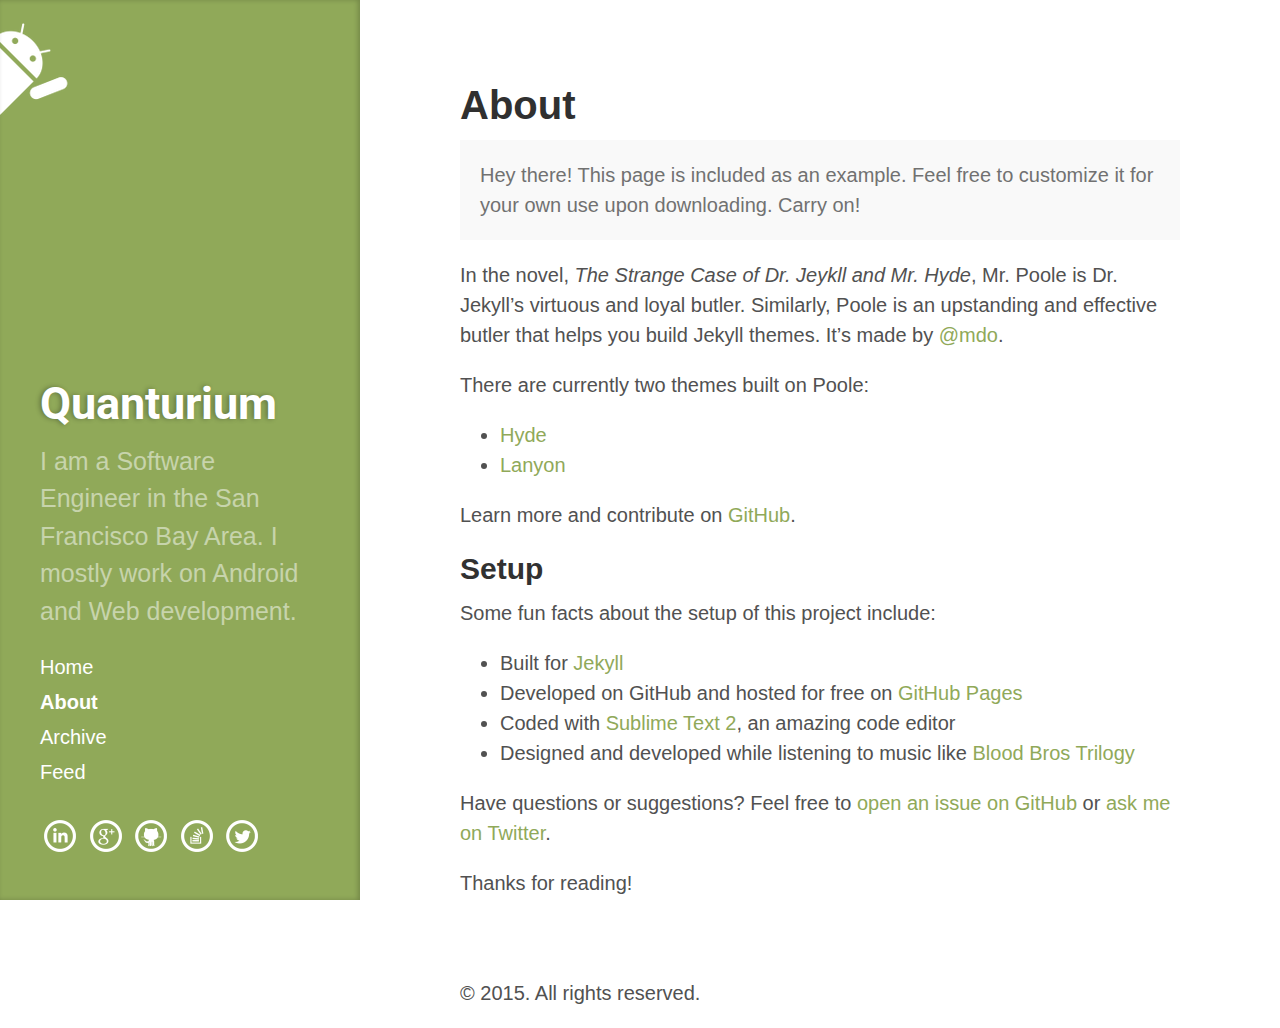
==== about/index.html @ d7a17c7c "Update" ====
<!DOCTYPE html>
<html xmlns="http://www.w3.org/1999/xhtml" xml:lang="en" lang="en-us">

  <head>
  <link href="http://gmpg.org/xfn/11" rel="profile">
  <meta http-equiv="X-UA-Compatible" content="IE=edge">
  <meta http-equiv="content-type" content="text/html; charset=utf-8">

  <!-- Enable responsiveness on mobile devices-->
  <meta name="viewport" content="width=device-width, initial-scale=1.0, maximum-scale=1">

  <title>
    
      About &middot; Quanturium
    
  </title>

  <!-- CSS -->
  <link rel="stylesheet" href="/public/css/poole.css">
  <link rel="stylesheet" href="/public/css/syntax.css">
  <link rel="stylesheet" href="/public/css/hyde.css">
  <link href='http://fonts.googleapis.com/css?family=Roboto' rel='stylesheet' type='text/css'>

  <!-- Icons -->
  <link rel="apple-touch-icon-precomposed" sizes="144x144" href="/public/apple-touch-icon-144-precomposed.png">
                                 <link rel="shortcut icon" href="/public/favicon.ico">

  <!-- RSS -->
  <link rel="alternate" type="application/rss+xml" title="RSS" href="/atom.xml">

  <script>
  (function(i,s,o,g,r,a,m){i['GoogleAnalyticsObject']=r;i[r]=i[r]||function(){
  (i[r].q=i[r].q||[]).push(arguments)},i[r].l=1*new Date();a=s.createElement(o),
  m=s.getElementsByTagName(o)[0];a.async=1;a.src=g;m.parentNode.insertBefore(a,m)
  })(window,document,'script','//www.google-analytics.com/analytics.js','ga');

  ga('create', 'UA-28301626-10', 'auto');
  ga('send', 'pageview');

</script>
</head>


  <body class="theme-base-0b">

    <div class="sidebar">
  <div class="container sidebar-sticky">
    <div class="sidebar-about">
      <h1>
        <a href="">
          Quanturium
        </a>
      </h1>
      <p class="lead">I am a Software Engineer in the San Francisco Bay Area. I mostly work on Android and Web development.</p>
    </div>

    <nav class="sidebar-nav">
      <a class="sidebar-nav-item" href="/">Home</a>

      

      
      
        
          
        
      
        
          
            <a class="sidebar-nav-item active" href="/about/">About</a>
          
        
      
        
          
            <a class="sidebar-nav-item" href="/archive/">Archive</a>
          
        
      
        
      
        
          
        
      
      <a class="sidebar-nav-item" href="/atom.xml">Feed</a><br/>
      <a href="https://www.linkedin.com/in/arnaudfrugier"><img src="/public/assets/linkedin-5-32.png" /></a>
      <a href="https://plus.google.com/u/0/114838031341699145947"><img src="/public/assets/google-plus-5-32.png" /></a>
      <a href="https://github.com/quanturium"><img src="/public/assets/github-10-32.png" /></a>
      <a href="http://stackoverflow.com/users/1127724/quanturium"><img src="/public/assets/stackoverflow-5-32.png" /></a>
      <a href="https://twitter.com/quanturium"><img src="/public/assets/twitter-5-32.png" /></a>
    </nav>
  </div>
</div>


    <div class="content container">
      <div class="page">
  <h1 class="page-title">About</h1>
  <p class="message">
  Hey there! This page is included as an example. Feel free to customize it for your own use upon downloading. Carry on!
</p>

<p>In the novel, <em>The Strange Case of Dr. Jeykll and Mr. Hyde</em>, Mr. Poole is Dr. Jekyll&rsquo;s virtuous and loyal butler. Similarly, Poole is an upstanding and effective butler that helps you build Jekyll themes. It&rsquo;s made by <a href="https://twitter.com/mdo">@mdo</a>.</p>

<p>There are currently two themes built on Poole:</p>

<ul>
<li><a href="http://hyde.getpoole.com">Hyde</a></li>
<li><a href="http://lanyon.getpoole.com">Lanyon</a></li>
</ul>

<p>Learn more and contribute on <a href="https://github.com/poole">GitHub</a>.</p>

<h2 id="setup">Setup</h2>

<p>Some fun facts about the setup of this project include:</p>

<ul>
<li>Built for <a href="http://jekyllrb.com">Jekyll</a></li>
<li>Developed on GitHub and hosted for free on <a href="https://pages.github.com">GitHub Pages</a></li>
<li>Coded with <a href="http://sublimetext.com">Sublime Text 2</a>, an amazing code editor</li>
<li>Designed and developed while listening to music like <a href="https://soundcloud.com/maddecent/sets/blood-bros-series">Blood Bros Trilogy</a></li>
</ul>

<p>Have questions or suggestions? Feel free to <a href="https://github.com/poole/issues/new">open an issue on GitHub</a> or <a href="https://twitter.com/mdo">ask me on Twitter</a>.</p>

<p>Thanks for reading!</p>

</div>

      
      
      
      <div class="footer">
        <p>
          &copy; 2015. All rights reserved.
        </p>
      </div>
    </div>

  </body>
</html>
---- public/css/poole.css ----
/*
 *                        ___
 *                       /\_ \
 *  _____     ___     ___\//\ \      __
 * /\ '__`\  / __`\  / __`\\ \ \   /'__`\
 * \ \ \_\ \/\ \_\ \/\ \_\ \\_\ \_/\  __/
 *  \ \ ,__/\ \____/\ \____//\____\ \____\
 *   \ \ \/  \/___/  \/___/ \/____/\/____/
 *    \ \_\
 *     \/_/
 *
 * Designed, built, and released under MIT license by @mdo. Learn more at
 * https://github.com/poole/poole.
 */


/*
 * Contents
 *
 * Body resets
 * Custom type
 * Messages
 * Container
 * Masthead
 * Posts and pages
 * Pagination
 * Reverse layout
 * Themes
 */


/*
 * Body resets
 *
 * Update the foundational and global aspects of the page.
 */

* {
  -webkit-box-sizing: border-box;
     -moz-box-sizing: border-box;
          box-sizing: border-box;
}

html,
body {
  margin: 0;
  padding: 0;
}

html {
  font-family: "Helvetica Neue", Helvetica, Arial, sans-serif;
  font-size: 16px;
  line-height: 1.5;
}
@media (min-width: 38em) {
  html {
    font-size: 20px;
  }
}

body {
  color: #515151;
  background-color: #fff;
  -webkit-text-size-adjust: 100%;
      -ms-text-size-adjust: 100%;
}

/* No `:visited` state is required by default (browsers will use `a`) */
a {
  color: #268bd2;
  text-decoration: none;
}
a strong {
  color: inherit;
}
/* `:focus` is linked to `:hover` for basic accessibility */
a:hover,
a:focus {
  text-decoration: underline;
}

/* Headings */
h1, h2, h3, h4, h5, h6 {
  margin-bottom: .5rem;
  font-weight: bold;
  line-height: 1.25;
  color: #313131;
  text-rendering: optimizeLegibility;
}
h1 {
  font-size: 2rem;
}
h2 {
  margin-top: 1rem;
  font-size: 1.5rem;
}
h3 {
  margin-top: 1.5rem;
  font-size: 1.25rem;
}
h4, h5, h6 {
  margin-top: 1rem;
  font-size: 1rem;
}

/* Body text */
p {
  margin-top: 0;
  margin-bottom: 1rem;
}

strong {
  color: #303030;
}


/* Lists */
ul, ol, dl {
  margin-top: 0;
  margin-bottom: 1rem;
}

dt {
  font-weight: bold;
}
dd {
  margin-bottom: .5rem;
}

/* Misc */
hr {
  position: relative;
  margin: 1.5rem 0;
  border: 0;
  border-top: 1px solid #eee;
  border-bottom: 1px solid #fff;
}

abbr {
  font-size: 85%;
  font-weight: bold;
  color: #555;
  text-transform: uppercase;
}
abbr[title] {
  cursor: help;
  border-bottom: 1px dotted #e5e5e5;
}

/* Code */
code,
pre {
  font-family: Menlo, Monaco, "Courier New", monospace;
}
code {
  padding: .25em .5em;
  font-size: 85%;
  color: #bf616a;
  background-color: #f9f9f9;
  border-radius: 3px;
}
pre {
  display: block;
  margin-top: 0;
  margin-bottom: 1rem;
  padding: 1rem;
  font-size: .8rem;
  line-height: 1.4;
  white-space: pre;
  white-space: pre-wrap;
  word-break: break-all;
  word-wrap: break-word;
  background-color: #f9f9f9;
}
pre code {
  padding: 0;
  font-size: 100%;
  color: inherit;
  background-color: transparent;
}

/* Pygments via Jekyll */
.highlight {
  margin-bottom: 1rem;
  border-radius: 4px;
}
.highlight pre {
  margin-bottom: 0;
}

/* Gist via GitHub Pages */
.gist .gist-file {
  font-family: Menlo, Monaco, "Courier New", monospace !important;
}
.gist .markdown-body {
  padding: 15px;
}
.gist pre {
  padding: 0;
  background-color: transparent;
}
.gist .gist-file .gist-data {
  font-size: .8rem !important;
  line-height: 1.4;
}
.gist code {
  padding: 0;
  color: inherit;
  background-color: transparent;
  border-radius: 0;
}

/* Quotes */
blockquote {
  padding: .5rem 1rem;
  margin: .8rem 0;
  color: #7a7a7a;
  border-left: .25rem solid #e5e5e5;
}
blockquote p:last-child {
  margin-bottom: 0;
}
@media (min-width: 30em) {
  blockquote {
    padding-right: 5rem;
    padding-left: 1.25rem;
  }
}

img {
  display: block;
  max-width: 100%;
  margin: 0 0 1rem;
  border-radius: 5px;
}

/* Tables */
table {
  margin-bottom: 1rem;
  width: 100%;
  border: 1px solid #e5e5e5;
  border-collapse: collapse;
}
td,
th {
  padding: .25rem .5rem;
  border: 1px solid #e5e5e5;
}
tbody tr:nth-child(odd) td,
tbody tr:nth-child(odd) th {
  background-color: #f9f9f9;
}


/*
 * Custom type
 *
 * Extend paragraphs with `.lead` for larger introductory text.
 */

.lead {
  font-size: 1.25rem;
  font-weight: 300;
}


/*
 * Messages
 *
 * Show alert messages to users. You may add it to single elements like a `<p>`,
 * or to a parent if there are multiple elements to show.
 */

.message {
  margin-bottom: 1rem;
  padding: 1rem;
  color: #717171;
  background-color: #f9f9f9;
}


/*
 * Container
 *
 * Center the page content.
 */

.container {
  max-width: 38rem;
  padding-left:  1rem;
  padding-right: 1rem;
  margin-left:  auto;
  margin-right: auto;
}


/*
 * Masthead
 *
 * Super small header above the content for site name and short description.
 */

.masthead {
  padding-top:    1rem;
  padding-bottom: 1rem;
  margin-bottom: 3rem;
}
.masthead-title {
  margin-top: 0;
  margin-bottom: 0;
  color: #505050;
}
.masthead-title a {
  color: #505050;
}
.masthead-title small {
  font-size: 75%;
  font-weight: 400;
  color: #c0c0c0;
  letter-spacing: 0;
}


/*
 * Posts and pages
 *
 * Each post is wrapped in `.post` and is used on default and post layouts. Each
 * page is wrapped in `.page` and is only used on the page layout.
 */

.page,
.post {
  margin-bottom: 4em;
}

/* Blog post or page title */
.page-title,
.post-title,
.post-title a {
  color: #303030;
}
.page-title,
.post-title {
  margin-top: 0;
}

/* Meta data line below post title */
.post-date {
  display: block;
  margin-top: -.5rem;
  margin-bottom: 1rem;
  color: #9a9a9a;
}

/* Related posts */
.related {
  padding-top: 2rem;
  padding-bottom: 2rem;
  border-top: 1px solid #eee;
}
.related-posts {
  padding-left: 0;
  list-style: none;
}
.related-posts h3 {
  margin-top: 0;
}
.related-posts li small {
  font-size: 75%;
  color: #999;
}
.related-posts li a:hover {
  color: #268bd2;
  text-decoration: none;
}
.related-posts li a:hover small {
  color: inherit;
}


/*
 * Pagination
 *
 * Super lightweight (HTML-wise) blog pagination. `span`s are provide for when
 * there are no more previous or next posts to show.
 */

.pagination {
  overflow: hidden; /* clearfix */
  margin-left: -1rem;
  margin-right: -1rem;
  font-family: "PT Sans", Helvetica, Arial, sans-serif;
  color: #ccc;
  text-align: center;
}

/* Pagination items can be `span`s or `a`s */
.pagination-item {
  display: block;
  padding: 1rem;
  border: 1px solid #eee;
}
.pagination-item:first-child {
  margin-bottom: -1px;
}

/* Only provide a hover state for linked pagination items */
a.pagination-item:hover {
  background-color: #f5f5f5;
}

@media (min-width: 30em) {
  .pagination {
    margin: 3rem 0;
  }
  .pagination-item {
    float: left;
    width: 50%;
  }
  .pagination-item:first-child {
    margin-bottom: 0;
    border-top-left-radius:    4px;
    border-bottom-left-radius: 4px;
  }
  .pagination-item:last-child {
    margin-left: -1px;
    border-top-right-radius:    4px;
    border-bottom-right-radius: 4px;
  }
}
---- public/css/syntax.css ----
.highlight .hll { background-color: #ffc; }
.highlight .c { color: #999; } /* Comment */
.highlight .err { color: #a00; background-color: #faa } /* Error */
.highlight .k { color: #069; } /* Keyword */
.highlight .o { color: #555 } /* Operator */
.highlight .cm { color: #09f; font-style: italic } /* Comment.Multiline */
.highlight .cp { color: #099 } /* Comment.Preproc */
.highlight .c1 { color: #999; } /* Comment.Single */
.highlight .cs { color: #999; } /* Comment.Special */
.highlight .gd { background-color: #fcc; border: 1px solid #c00 } /* Generic.Deleted */
.highlight .ge { font-style: italic } /* Generic.Emph */
.highlight .gr { color: #f00 } /* Generic.Error */
.highlight .gh { color: #030; } /* Generic.Heading */
.highlight .gi { background-color: #cfc; border: 1px solid #0c0 } /* Generic.Inserted */
.highlight .go { color: #aaa } /* Generic.Output */
.highlight .gp { color: #009; } /* Generic.Prompt */
.highlight .gs { } /* Generic.Strong */
.highlight .gu { color: #030; } /* Generic.Subheading */
.highlight .gt { color: #9c6 } /* Generic.Traceback */
.highlight .kc { color: #069; } /* Keyword.Constant */
.highlight .kd { color: #069; } /* Keyword.Declaration */
.highlight .kn { color: #069; } /* Keyword.Namespace */
.highlight .kp { color: #069 } /* Keyword.Pseudo */
.highlight .kr { color: #069; } /* Keyword.Reserved */
.highlight .kt { color: #078; } /* Keyword.Type */
.highlight .m { color: #f60 } /* Literal.Number */
.highlight .s { color: #d44950 } /* Literal.String */
.highlight .na { color: #4f9fcf } /* Name.Attribute */
.highlight .nb { color: #366 } /* Name.Builtin */
.highlight .nc { color: #0a8; } /* Name.Class */
.highlight .no { color: #360 } /* Name.Constant */
.highlight .nd { color: #99f } /* Name.Decorator */
.highlight .ni { color: #999; } /* Name.Entity */
.highlight .ne { color: #c00; } /* Name.Exception */
.highlight .nf { color: #c0f } /* Name.Function */
.highlight .nl { color: #99f } /* Name.Label */
.highlight .nn { color: #0cf; } /* Name.Namespace */
.highlight .nt { color: #2f6f9f; } /* Name.Tag */
.highlight .nv { color: #033 } /* Name.Variable */
.highlight .ow { color: #000; } /* Operator.Word */
.highlight .w { color: #bbb } /* Text.Whitespace */
.highlight .mf { color: #f60 } /* Literal.Number.Float */
.highlight .mh { color: #f60 } /* Literal.Number.Hex */
.highlight .mi { color: #f60 } /* Literal.Number.Integer */
.highlight .mo { color: #f60 } /* Literal.Number.Oct */
.highlight .sb { color: #c30 } /* Literal.String.Backtick */
.highlight .sc { color: #c30 } /* Literal.String.Char */
.highlight .sd { color: #c30; font-style: italic } /* Literal.String.Doc */
.highlight .s2 { color: #c30 } /* Literal.String.Double */
.highlight .se { color: #c30; } /* Literal.String.Escape */
.highlight .sh { color: #c30 } /* Literal.String.Heredoc */
.highlight .si { color: #a00 } /* Literal.String.Interpol */
.highlight .sx { color: #c30 } /* Literal.String.Other */
.highlight .sr { color: #3aa } /* Literal.String.Regex */
.highlight .s1 { color: #c30 } /* Literal.String.Single */
.highlight .ss { color: #fc3 } /* Literal.String.Symbol */
.highlight .bp { color: #366 } /* Name.Builtin.Pseudo */
.highlight .vc { color: #033 } /* Name.Variable.Class */
.highlight .vg { color: #033 } /* Name.Variable.Global */
.highlight .vi { color: #033 } /* Name.Variable.Instance */
.highlight .il { color: #f60 } /* Literal.Number.Integer.Long */

.css .o,
.css .o + .nt,
.css .nt + .nt { color: #999; }
---- public/css/hyde.css ----
/*
 *  __                  __
 * /\ \                /\ \
 * \ \ \___   __  __   \_\ \     __
 *  \ \  _ `\/\ \/\ \  /'_` \  /'__`\
 *   \ \ \ \ \ \ \_\ \/\ \_\ \/\  __/
 *    \ \_\ \_\/`____ \ \___,_\ \____\
 *     \/_/\/_/`/___/> \/__,_ /\/____/
 *                /\___/
 *                \/__/
 *
 * Designed, built, and released under MIT license by @mdo. Learn more at
 * https://github.com/poole/hyde.
 */


/*
 * Contents
 *
 * Global resets
 * Sidebar
 * Container
 * Reverse layout
 * Themes
 */


/*
 * Global resets
 *
 * Update the foundational and global aspects of the page.
 */

html {
  font-family: "PT Sans", Helvetica, Arial, sans-serif;
}
@media (min-width: 48em) {
  html {
    font-size: 16px;
  }
}
@media (min-width: 58em) {
  html {
    font-size: 20px;
  }
}


/*
 * Sidebar
 *
 * Flexible banner for housing site name, intro, and "footer" content. Starts
 * out above content in mobile and later moves to the side with wider viewports.
 */

.sidebar {
  text-align: center;
  padding: 2rem 1rem;
  color: rgba(255,255,255,.5);
  background-image: url('../../public/assets/android.png');
  background-repeat: no-repeat;
  background-position: 0 1rem;
  -webkit-box-shadow: inset 0px -2px 5px 0px rgba(0,0,0,0.2);
  -moz-box-shadow: inset 0px -2px 5px 0px rgba(0,0,0,0.2);
  box-shadow: inset 0px -2px 5px 0px rgba(0,0,0,0.2);
  
}
@media (min-width: 48em) {
  .sidebar {
    position: fixed;
    top: 0;
    left: 0;
    bottom: 0;
    width: 18rem;
    text-align: left;
    -webkit-box-shadow: inset -2px 0px 5px 0px rgba(0,0,0,0.2);
    -moz-box-shadow: inset -2px 0px 5px 0px rgba(0,0,0,0.2);
    box-shadow: inset -2px 0px 5px 0px rgba(0,0,0,0.2);
  }
}

/* Sidebar links */
.sidebar a {
  color: #fff;
}

/* About section */
.sidebar-about h1 {
  color: #fff;
  margin-top: 0;
  font-family: 'Roboto', sans-serif;
  text-shadow: -2px 0px 5px rgba(0,0,0,0.3);
  font-size: 2.25rem;
}

/* Sidebar nav */
.sidebar-nav {
  margin-bottom: 1rem;
}

.sidebar-nav img {
  display: inline;
  margin: 0 0.2rem 0 0.2rem;
}

.sidebar-nav-item {
  display: block;
  line-height: 1.75;
}
a.sidebar-nav-item:hover,
a.sidebar-nav-item:focus {
  text-decoration: underline;
}
.sidebar-nav-item.active {
  font-weight: bold;
}

/* Sticky sidebar
 *
 * Add the `sidebar-sticky` class to the sidebar's container to affix it the
 * contents to the bottom of the sidebar in tablets and up.
 */

@media (min-width: 48em) {
  .sidebar-sticky {
    position: absolute;
    right:  1rem;
    bottom: 1rem;
    left:   1rem;
  }
}


/* Container
 *
 * Align the contents of the site above the proper threshold with some margin-fu
 * with a 25%-wide `.sidebar`.
 */

.content {
  padding-top:    4rem;
  padding-bottom: 0rem;
}

@media (min-width: 48em) {
  .content {
    max-width: 38rem;
    margin-left: 20rem;
    margin-right: 2rem;
  }
}

@media (min-width: 64em) {
  .content {
    margin-left: 22rem;
    margin-right: 4rem;
  }
}


/*
 * Reverse layout
 *
 * Flip the orientation of the page by placing the `.sidebar` on the right.
 */

@media (min-width: 48em) {
  .layout-reverse .sidebar {
    left: auto;
    right: 0;
  }
  .layout-reverse .content {
    margin-left: 2rem;
    margin-right: 20rem;
  }
}

@media (min-width: 64em) {
  .layout-reverse .content {
    margin-left: 4rem;
    margin-right: 22rem;
  }
}



/*
 * Themes
 *
 * As of v1.1, Hyde includes optional themes to color the sidebar and links
 * within blog posts. To use, add the class of your choosing to the `body`.
 */

/* Base16 (http://chriskempson.github.io/base16/#default) */

/* Red */
.theme-base-08 .sidebar {
  background-color: #ac4142;
}
.theme-base-08 .content a,
.theme-base-08 .related-posts li a:hover {
  color: #ac4142;
}

/* Orange */
.theme-base-09 .sidebar {
  background-color: #d28445;
}
.theme-base-09 .content a,
.theme-base-09 .related-posts li a:hover {
  color: #d28445;
}

/* Yellow */
.theme-base-0a .sidebar {
  background-color: #f4bf75;
}
.theme-base-0a .content a,
.theme-base-0a .related-posts li a:hover {
  color: #f4bf75;
}

/* Green */
.theme-base-0b .sidebar {
  background-color: #90a959;
}
.theme-base-0b .content a,
.theme-base-0b .related-posts li a:hover {
  color: #90a959;
}

/* Cyan */
.theme-base-0c .sidebar {
  background-color: #75b5aa;
}
.theme-base-0c .content a,
.theme-base-0c .related-posts li a:hover {
  color: #75b5aa;
}

/* Blue */
.theme-base-0d .sidebar {
  background-color: #6a9fb5;
}
.theme-base-0d .content a,
.theme-base-0d .related-posts li a:hover {
  color: #6a9fb5;
}

/* Magenta */
.theme-base-0e .sidebar {
  background-color: #aa759f;
}
.theme-base-0e .content a,
.theme-base-0e .related-posts li a:hover {
  color: #aa759f;
}

/* Brown */
.theme-base-0f .sidebar {
  background-color: #8f5536;
}
.theme-base-0f .content a,
.theme-base-0f .related-posts li a:hover {
  color: #8f5536;
}


/* CUSTOM */

.footer{
  margin-top: 3rem;
  margin-bottom: 1rem;
}
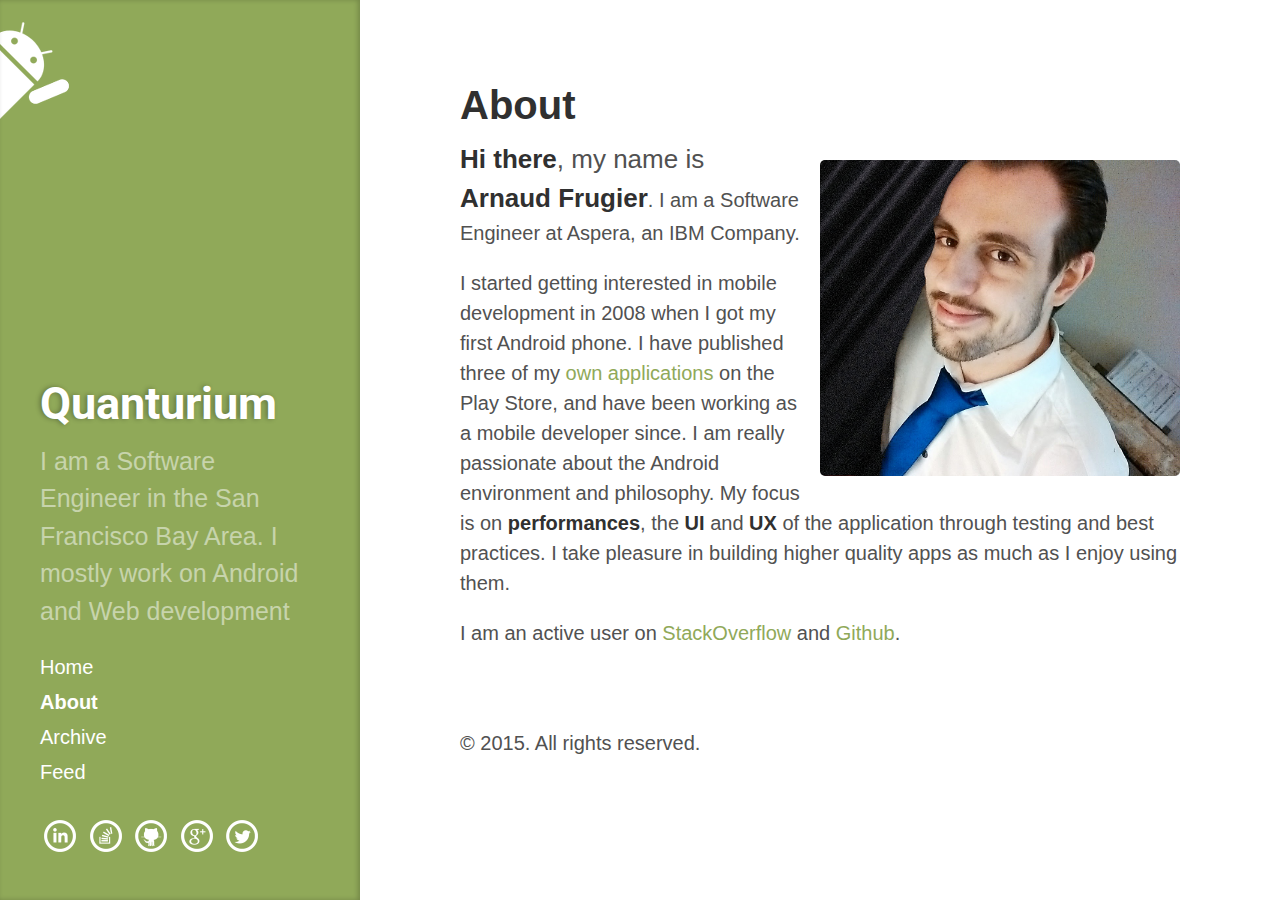
==== commit c0e35fc6: "Update" ====
--- a/about/index.html
+++ b/about/index.html
@@ -17,13 +17,18 @@
 
   <!-- CSS -->
   <link rel="stylesheet" href="/public/css/poole.css">
-  <link rel="stylesheet" href="/public/css/syntax.css">
+  <link rel="stylesheet" href="/public/css/syntax2.css">
   <link rel="stylesheet" href="/public/css/hyde.css">
   <link href='http://fonts.googleapis.com/css?family=Roboto' rel='stylesheet' type='text/css'>
 
   <!-- Icons -->
-  <link rel="apple-touch-icon-precomposed" sizes="144x144" href="/public/apple-touch-icon-144-precomposed.png">
-                                 <link rel="shortcut icon" href="/public/favicon.ico">
+  <link rel="shortcut icon" sizes="16x16" href="/public/assets/favicon16.png" type="image/png">
+  <link rel="shortcut icon" sizes="32x32" href="/public/assets/favicon32.png" type="image/png">
+  <link rel="shortcut icon" sizes="128x128" href="/public/assets/favicon128.png" type="image/png">
+  <link rel="shortcut icon" sizes="192x192" href="/public/assets/favicon192.png" type="image/png">
+
+  <!-- Open Graph Protocol -->
+  
 
   <!-- RSS -->
   <link rel="alternate" type="application/rss+xml" title="RSS" href="/atom.xml">
@@ -47,11 +52,11 @@
   <div class="container sidebar-sticky">
     <div class="sidebar-about">
       <h1>
-        <a href="">
+        <a href="/">
           Quanturium
         </a>
       </h1>
-      <p class="lead">I am a Software Engineer in the San Francisco Bay Area. I mostly work on Android and Web development.</p>
+      <p class="lead">I am a Software Engineer in the San Francisco Bay Area. I mostly work on Android and Web development</p>
     </div>
 
     <nav class="sidebar-nav">
@@ -85,9 +90,9 @@
       
       <a class="sidebar-nav-item" href="/atom.xml">Feed</a><br/>
       <a href="https://www.linkedin.com/in/arnaudfrugier"><img src="/public/assets/linkedin-5-32.png" /></a>
-      <a href="https://plus.google.com/u/0/114838031341699145947"><img src="/public/assets/google-plus-5-32.png" /></a>
+      <a href="http://stackoverflow.com/users/1127724/quanturium"><img src="/public/assets/stackoverflow-5-32.png" /></a>
       <a href="https://github.com/quanturium"><img src="/public/assets/github-10-32.png" /></a>
-      <a href="http://stackoverflow.com/users/1127724/quanturium"><img src="/public/assets/stackoverflow-5-32.png" /></a>
+      <a href="https://plus.google.com/u/0/114838031341699145947"><img src="/public/assets/google-plus-5-32.png" /></a>            
       <a href="https://twitter.com/quanturium"><img src="/public/assets/twitter-5-32.png" /></a>
     </nav>
   </div>
@@ -97,40 +102,21 @@
     <div class="content container">
       <div class="page">
   <h1 class="page-title">About</h1>
-  <p class="message">
-  Hey there! This page is included as an example. Feel free to customize it for your own use upon downloading. Carry on!
-</p>
+  <div style="float:right; width:50%; margin:20px 0px 0px 20px">
+  <img src="/public/assets/profile.png" />
+</div>
 
-<p>In the novel, <em>The Strange Case of Dr. Jeykll and Mr. Hyde</em>, Mr. Poole is Dr. Jekyll&rsquo;s virtuous and loyal butler. Similarly, Poole is an upstanding and effective butler that helps you build Jekyll themes. It&rsquo;s made by <a href="https://twitter.com/mdo">@mdo</a>.</p>
+<p><span style="font-size:1.3rem"><strong>Hi there</strong>, my name is <strong>Arnaud Frugier</strong></span>. I am a Software Engineer at Aspera, an IBM Company.</p>
 
-<p>There are currently two themes built on Poole:</p>
+<p>I started getting interested in mobile development in 2008 when I got my first Android phone. I have published three of my <a href="https://play.google.com/store/search?q=quanturium&amp;c=apps">own applications</a> on the Play Store, and have been working as a mobile developer since. I am really passionate about the Android environment and philosophy. My focus is on <strong>performances</strong>, the <strong>UI</strong> and <strong>UX</strong> of the application through testing and best practices. I take pleasure in building higher quality apps as much as I enjoy using them.</p>
 
-<ul>
-<li><a href="http://hyde.getpoole.com">Hyde</a></li>
-<li><a href="http://lanyon.getpoole.com">Lanyon</a></li>
-</ul>
-
-<p>Learn more and contribute on <a href="https://github.com/poole">GitHub</a>.</p>
-
-<h2 id="setup">Setup</h2>
-
-<p>Some fun facts about the setup of this project include:</p>
-
-<ul>
-<li>Built for <a href="http://jekyllrb.com">Jekyll</a></li>
-<li>Developed on GitHub and hosted for free on <a href="https://pages.github.com">GitHub Pages</a></li>
-<li>Coded with <a href="http://sublimetext.com">Sublime Text 2</a>, an amazing code editor</li>
-<li>Designed and developed while listening to music like <a href="https://soundcloud.com/maddecent/sets/blood-bros-series">Blood Bros Trilogy</a></li>
-</ul>
-
-<p>Have questions or suggestions? Feel free to <a href="https://github.com/poole/issues/new">open an issue on GitHub</a> or <a href="https://twitter.com/mdo">ask me on Twitter</a>.</p>
-
-<p>Thanks for reading!</p>
+<p>I am an active user on <a href="http://stackoverflow.com/users/1127724/quanturium">StackOverflow</a> and <a href="https://github.com/quanturium">Github</a>.</p>
 
 </div>
 
       
       
+
       
       <div class="footer">
         <p>
--- a/public/css/poole.css
+++ b/public/css/poole.css
@@ -163,14 +163,12 @@
   display: block;
   margin-top: 0;
   margin-bottom: 1rem;
-  padding: 1rem;
-  font-size: .8rem;
+  padding: 0.5rem;
+  font-size: .65rem;
   line-height: 1.4;
-  white-space: pre;
-  white-space: pre-wrap;
-  word-break: break-all;
-  word-wrap: break-word;
-  background-color: #f9f9f9;
+  overflow-x:auto;
+  background-color: #f5f5f5;
+  border: 1px solid #ccc;
 }
 pre code {
   padding: 0;
@@ -377,6 +375,11 @@
   color: inherit;
 }
 
+/* Comments */
+
+.comments {
+  border-top: 1px solid #eee;
+}
 
 /*
  * Pagination
--- a/public/css/syntax2.css
+++ b/public/css/syntax2.css
@@ -0,0 +1,61 @@
+.highlight .hll { background-color: #ffffcc }
+.highlight .c { color: #999988; font-style: italic } /* Comment */
+.highlight .err { color: #a61717; background-color: #e3d2d2 } /* Error */
+.highlight .k { color: #000000; font-weight: bold } /* Keyword */
+.highlight .o { color: #000000; font-weight: bold } /* Operator */
+.highlight .cm { color: #999988; font-style: italic } /* Comment.Multiline */
+.highlight .cp { color: #999999; font-weight: bold; font-style: italic } /* Comment.Preproc */
+.highlight .c1 { color: #999988; font-style: italic } /* Comment.Single */
+.highlight .cs { color: #999999; font-weight: bold; font-style: italic } /* Comment.Special */
+.highlight .gd { color: #000000; background-color: #ffdddd } /* Generic.Deleted */
+.highlight .ge { color: #000000; font-style: italic } /* Generic.Emph */
+.highlight .gr { color: #aa0000 } /* Generic.Error */
+.highlight .gh { color: #999999 } /* Generic.Heading */
+.highlight .gi { color: #000000; background-color: #ddffdd } /* Generic.Inserted */
+.highlight .go { color: #888888 } /* Generic.Output */
+.highlight .gp { color: #555555 } /* Generic.Prompt */
+.highlight .gs { font-weight: bold } /* Generic.Strong */
+.highlight .gu { color: #aaaaaa } /* Generic.Subheading */
+.highlight .gt { color: #aa0000 } /* Generic.Traceback */
+.highlight .kc { color: #000000; font-weight: bold } /* Keyword.Constant */
+.highlight .kd { color: #000000; font-weight: bold } /* Keyword.Declaration */
+.highlight .kn { color: #000000; font-weight: bold } /* Keyword.Namespace */
+.highlight .kp { color: #000000; font-weight: bold } /* Keyword.Pseudo */
+.highlight .kr { color: #000000; font-weight: bold } /* Keyword.Reserved */
+.highlight .kt { color: #445588; font-weight: bold } /* Keyword.Type */
+.highlight .m { color: #009999 } /* Literal.Number */
+.highlight .s { color: #d01040 } /* Literal.String */
+.highlight .na { color: #008080 } /* Name.Attribute */
+.highlight .nb { color: #0086B3 } /* Name.Builtin */
+.highlight .nc { color: #445588; font-weight: bold } /* Name.Class */
+.highlight .no { color: #008080 } /* Name.Constant */
+.highlight .nd { color: #3c5d5d; font-weight: bold } /* Name.Decorator */
+.highlight .ni { color: #800080 } /* Name.Entity */
+.highlight .ne { color: #990000; font-weight: bold } /* Name.Exception */
+.highlight .nf { color: #990000; font-weight: bold } /* Name.Function */
+.highlight .nl { color: #990000; font-weight: bold } /* Name.Label */
+.highlight .nn { color: #555555 } /* Name.Namespace */
+.highlight .nt { color: #000080 } /* Name.Tag */
+.highlight .nv { color: #008080 } /* Name.Variable */
+.highlight .ow { color: #000000; font-weight: bold } /* Operator.Word */
+.highlight .w { color: #bbbbbb } /* Text.Whitespace */
+.highlight .mf { color: #009999 } /* Literal.Number.Float */
+.highlight .mh { color: #009999 } /* Literal.Number.Hex */
+.highlight .mi { color: #009999 } /* Literal.Number.Integer */
+.highlight .mo { color: #009999 } /* Literal.Number.Oct */
+.highlight .sb { color: #d01040 } /* Literal.String.Backtick */
+.highlight .sc { color: #d01040 } /* Literal.String.Char */
+.highlight .sd { color: #d01040 } /* Literal.String.Doc */
+.highlight .s2 { color: #d01040 } /* Literal.String.Double */
+.highlight .se { color: #d01040 } /* Literal.String.Escape */
+.highlight .sh { color: #d01040 } /* Literal.String.Heredoc */
+.highlight .si { color: #d01040 } /* Literal.String.Interpol */
+.highlight .sx { color: #d01040 } /* Literal.String.Other */
+.highlight .sr { color: #009926 } /* Literal.String.Regex */
+.highlight .s1 { color: #d01040 } /* Literal.String.Single */
+.highlight .ss { color: #990073 } /* Literal.String.Symbol */
+.highlight .bp { color: #999999 } /* Name.Builtin.Pseudo */
+.highlight .vc { color: #008080 } /* Name.Variable.Class */
+.highlight .vg { color: #008080 } /* Name.Variable.Global */
+.highlight .vi { color: #008080 } /* Name.Variable.Instance */
+.highlight .il { color: #009999 } /* Literal.Number.Integer.Long */
--- a/public/css/hyde.css
+++ b/public/css/hyde.css
@@ -63,7 +63,7 @@
   -webkit-box-shadow: inset 0px -2px 5px 0px rgba(0,0,0,0.2);
   -moz-box-shadow: inset 0px -2px 5px 0px rgba(0,0,0,0.2);
   box-shadow: inset 0px -2px 5px 0px rgba(0,0,0,0.2);
-  
+
 }
 @media (min-width: 48em) {
   .sidebar {
@@ -271,4 +271,4 @@
 .footer{
   margin-top: 3rem;
   margin-bottom: 1rem;
-}+}
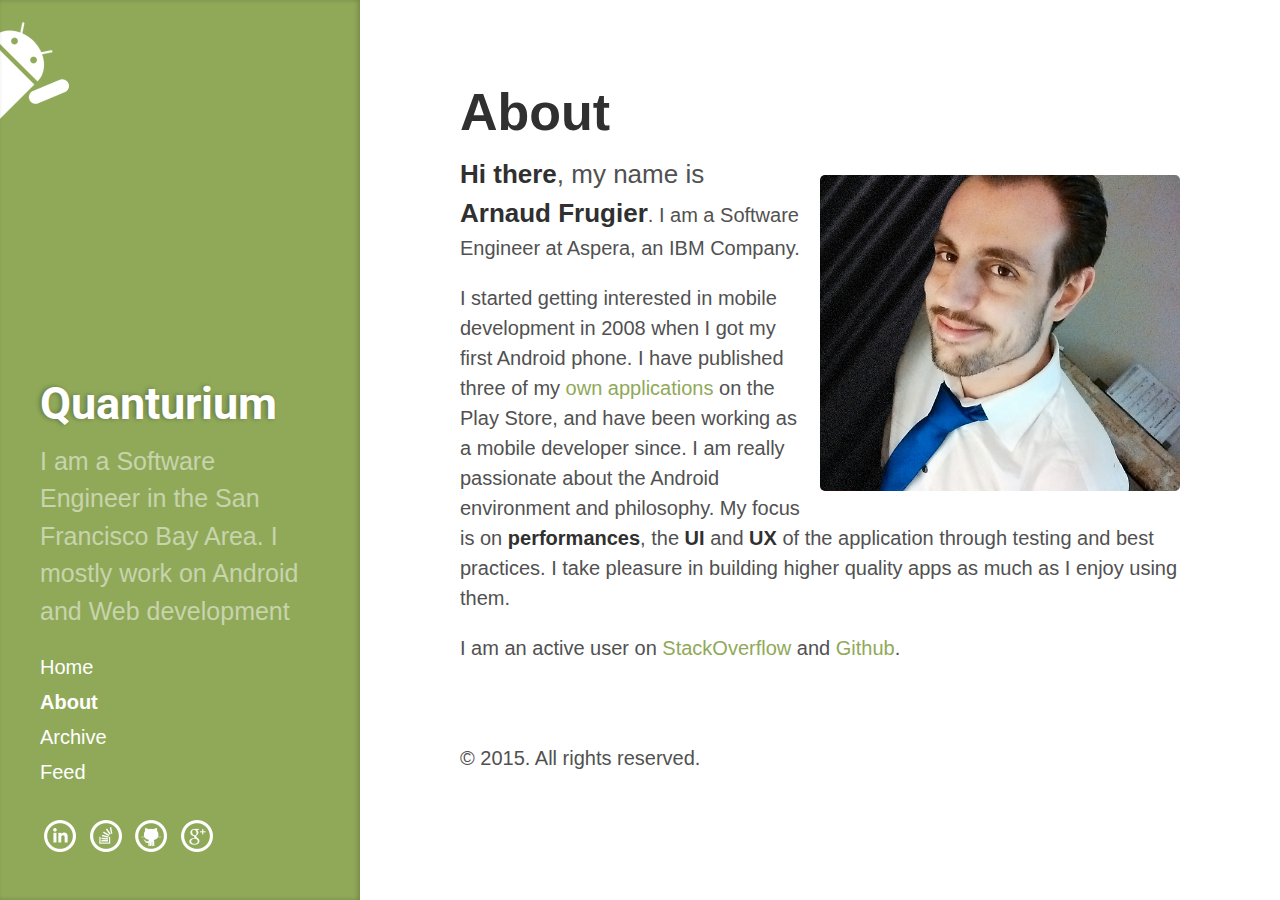
==== commit 6cacd9d7: "Update" ====
--- a/about/index.html
+++ b/about/index.html
@@ -11,7 +11,7 @@
 
   <title>
     
-      About &middot; Quanturium
+      About
     
   </title>
 
@@ -89,11 +89,11 @@
         
       
       <a class="sidebar-nav-item" href="/atom.xml">Feed</a><br/>
-      <a href="https://www.linkedin.com/in/arnaudfrugier"><img src="/public/assets/linkedin-5-32.png" /></a>
-      <a href="http://stackoverflow.com/users/1127724/quanturium"><img src="/public/assets/stackoverflow-5-32.png" /></a>
-      <a href="https://github.com/quanturium"><img src="/public/assets/github-10-32.png" /></a>
-      <a href="https://plus.google.com/u/0/114838031341699145947"><img src="/public/assets/google-plus-5-32.png" /></a>            
-      <a href="https://twitter.com/quanturium"><img src="/public/assets/twitter-5-32.png" /></a>
+
+      <a target="_blank" href="https://www.linkedin.com/in/arnaudfrugier"><img src="/public/assets/linkedin-5-32.png" /></a>
+      <a target="_blank" href="http://stackoverflow.com/users/1127724/quanturium"><img src="/public/assets/stackoverflow-5-32.png" /></a>
+      <a target="_blank" href="https://github.com/quanturium"><img src="/public/assets/github-10-32.png" /></a>
+      <a target="_blank" href="https://plus.google.com/u/0/114838031341699145947"><img src="/public/assets/google-plus-5-32.png" /></a>
     </nav>
   </div>
 </div>
--- a/public/css/poole.css
+++ b/public/css/poole.css
@@ -76,7 +76,7 @@
 /* `:focus` is linked to `:hover` for basic accessibility */
 a:hover,
 a:focus {
-  text-decoration: underline;
+  
 }
 
 /* Headings */
@@ -88,11 +88,11 @@
   text-rendering: optimizeLegibility;
 }
 h1 {
-  font-size: 2rem;
+  font-size: 2.6rem;
 }
 h2 {
   margin-top: 1rem;
-  font-size: 1.5rem;
+  font-size: 1.8rem;
 }
 h3 {
   margin-top: 1.5rem;
--- a/public/css/hyde.css
+++ b/public/css/hyde.css
@@ -272,3 +272,12 @@
   margin-top: 3rem;
   margin-bottom: 1rem;
 }
+
+.theme-base-0b .content a:hover,
+.theme-base-0b .content a:focus {
+  color: #677940;
+  -o-transition:.3s;
+  -ms-transition:.3s;
+  -moz-transition:.3s;
+  -webkit-transition:.3s;
+}
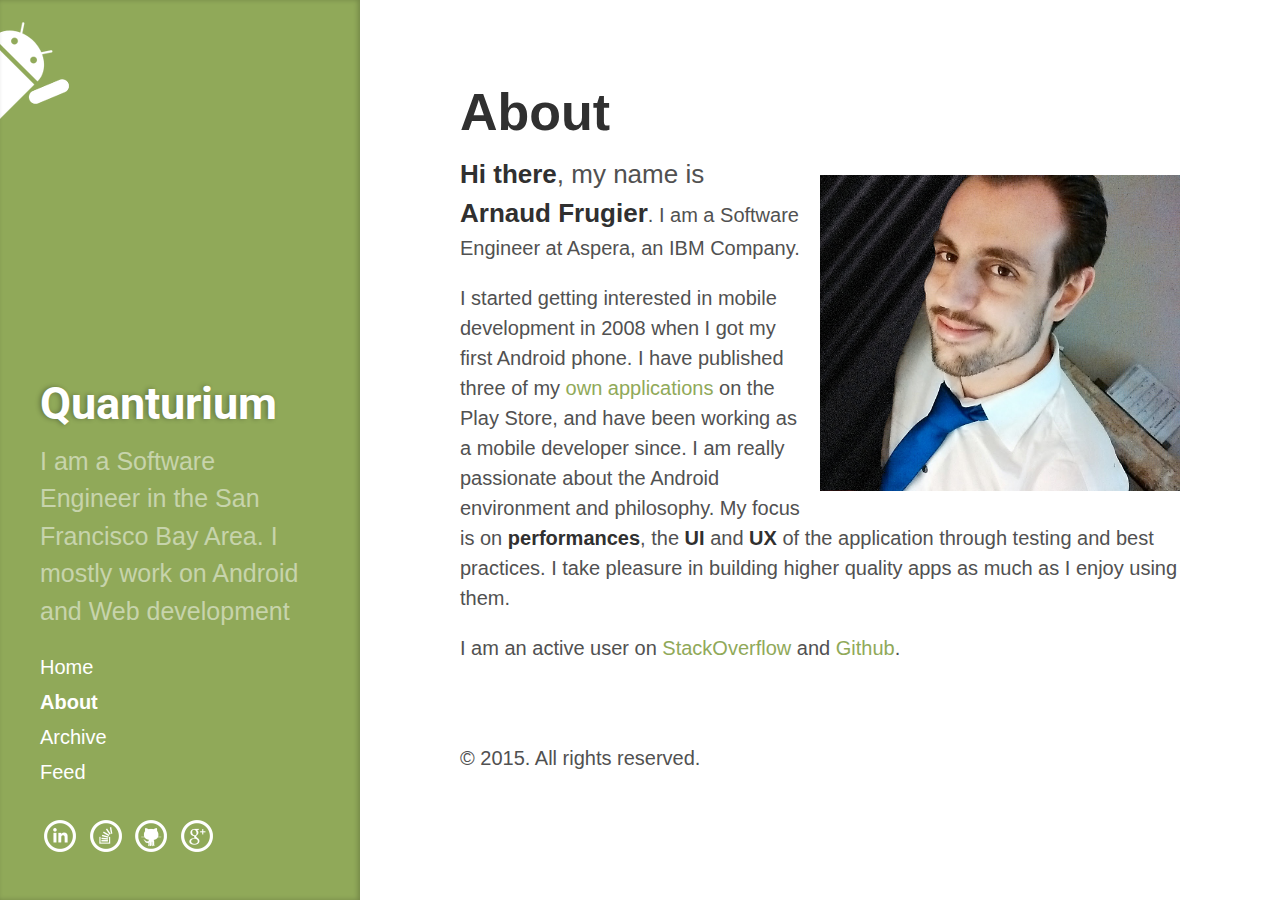
==== commit 0a5401df: "Update" ====
--- a/about/index.html
+++ b/about/index.html
@@ -16,9 +16,9 @@
   </title>
 
   <!-- CSS -->
-  <link rel="stylesheet" href="/public/css/poole.css">
-  <link rel="stylesheet" href="/public/css/syntax2.css">
-  <link rel="stylesheet" href="/public/css/hyde.css">
+
+  <link href='/public/css/global-f06ab77bacf166898d4b407957400ea3.css' rel='stylesheet' type='text/css' />
+
   <link href='http://fonts.googleapis.com/css?family=Roboto' rel='stylesheet' type='text/css'>
 
   <!-- Icons -->
--- a/public/css/global-f06ab77bacf166898d4b407957400ea3.css
+++ b/public/css/global-f06ab77bacf166898d4b407957400ea3.css
@@ -0,0 +1 @@
+*{-webkit-box-sizing:border-box;-moz-box-sizing:border-box;box-sizing:border-box}html,body{margin:0;padding:0}html{font-family:"Helvetica Neue",Helvetica,Arial,sans-serif;font-size:16px;line-height:1.5}@media(min-width:38em){html{font-size:20px}}body{color:#515151;background-color:#fff;-webkit-text-size-adjust:100%;-ms-text-size-adjust:100%}a{color:#268bd2;text-decoration:none}a strong{color:inherit}h1,h2,h3,h4,h5,h6{margin-bottom:.5rem;font-weight:bold;line-height:1.25;color:#313131;text-rendering:optimizeLegibility}h1{font-size:2.6rem}h2{margin-top:1rem;font-size:1.8rem}h3{margin-top:1.5rem;font-size:1.25rem}h4,h5,h6{margin-top:1rem;font-size:1rem}p{margin-top:0;margin-bottom:1rem}strong{color:#303030}ul,ol,dl{margin-top:0;margin-bottom:1rem}dt{font-weight:bold}dd{margin-bottom:.5rem}hr{position:relative;margin:1.5rem 0;border:0;border-top:1px solid #eee;border-bottom:1px solid #fff}abbr{font-size:85%;font-weight:bold;color:#555;text-transform:uppercase}abbr[title]{cursor:help;border-bottom:1px dotted #e5e5e5}code,pre{font-family:Menlo,Monaco,"Courier New",monospace}code{padding:.25em .5em;font-size:85%;color:#bf616a;background-color:#f9f9f9;border-radius:3px}pre{display:block;margin-top:0;margin-bottom:1rem;padding:.5rem;font-size:.65rem;line-height:1.4;overflow-x:auto;background-color:#f5f5f5;border:1px solid #ccc}pre code{padding:0;font-size:100%;color:inherit;background-color:transparent}.highlight{margin-bottom:1rem;border-radius:4px}.highlight pre{margin-bottom:0}.gist .gist-file{font-family:Menlo,Monaco,"Courier New",monospace !important}.gist .markdown-body{padding:15px}.gist pre{padding:0;background-color:transparent}.gist .gist-file .gist-data{font-size:.8rem !important;line-height:1.4}.gist code{padding:0;color:inherit;background-color:transparent;border-radius:0}blockquote{padding:.5rem 1rem;margin:.8rem 0;color:#7a7a7a;border-left:.25rem solid #e5e5e5}blockquote p:last-child{margin-bottom:0}@media(min-width:30em){blockquote{padding-right:5rem;padding-left:1.25rem}}img{display:block;max-width:100%;margin:0 0 1rem}table{margin-bottom:1rem;width:100%;border:1px solid #e5e5e5;border-collapse:collapse}td,th{padding:.25rem .5rem;border:1px solid #e5e5e5}tbody tr:nth-child(odd) td,tbody tr:nth-child(odd) th{background-color:#f9f9f9}.lead{font-size:1.25rem;font-weight:300}.message{margin-bottom:1rem;padding:1rem;color:#717171;background-color:#f9f9f9}.container{max-width:38rem;padding-left:1rem;padding-right:1rem;margin-left:auto;margin-right:auto}.masthead{padding-top:1rem;padding-bottom:1rem;margin-bottom:3rem}.masthead-title{margin-top:0;margin-bottom:0;color:#505050}.masthead-title a{color:#505050}.masthead-title small{font-size:75%;font-weight:400;color:silver;letter-spacing:0}.page,.post{margin-bottom:4em}.page-title,.post-title,.post-title a{color:#303030}.page-title,.post-title{margin-top:0}.post-date{display:block;margin-top:-.5rem;margin-bottom:1rem;color:#9a9a9a}.related{padding-top:2rem;padding-bottom:2rem;border-top:1px solid #eee}.related-posts{padding-left:0;list-style:none}.related-posts h3{margin-top:0}.related-posts li small{font-size:75%;color:#999}.related-posts li a:hover{color:#268bd2;text-decoration:none}.related-posts li a:hover small{color:inherit}.comments{border-top:1px solid #eee}.pagination{overflow:hidden;margin-left:-1rem;margin-right:-1rem;font-family:"PT Sans",Helvetica,Arial,sans-serif;color:#ccc;text-align:center}.pagination-item{display:block;padding:1rem;border:1px solid #eee}.pagination-item:first-child{margin-bottom:-1px}a.pagination-item:hover{background-color:#f5f5f5}@media(min-width:30em){.pagination{margin:3rem 0}.pagination-item{float:left;width:50%}.pagination-item:first-child{margin-bottom:0;border-top-left-radius:4px;border-bottom-left-radius:4px}.pagination-item:last-child{margin-left:-1px;border-top-right-radius:4px;border-bottom-right-radius:4px}}.highlight .hll{background-color:#ffc}.highlight .c{color:#998;font-style:italic}.highlight .err{color:#a61717;background-color:#e3d2d2}.highlight .k{color:#000;font-weight:bold}.highlight .o{color:#000;font-weight:bold}.highlight .cm{color:#998;font-style:italic}.highlight .cp{color:#999;font-weight:bold;font-style:italic}.highlight .c1{color:#998;font-style:italic}.highlight .cs{color:#999;font-weight:bold;font-style:italic}.highlight .gd{color:#000;background-color:#fdd}.highlight .ge{color:#000;font-style:italic}.highlight .gr{color:#a00}.highlight .gh{color:#999}.highlight .gi{color:#000;background-color:#dfd}.highlight .go{color:#888}.highlight .gp{color:#555}.highlight .gs{font-weight:bold}.highlight .gu{color:#aaa}.highlight .gt{color:#a00}.highlight .kc{color:#000;font-weight:bold}.highlight .kd{color:#000;font-weight:bold}.highlight .kn{color:#000;font-weight:bold}.highlight .kp{color:#000;font-weight:bold}.highlight .kr{color:#000;font-weight:bold}.highlight .kt{color:#458;font-weight:bold}.highlight .m{color:#099}.highlight .s{color:#d01040}.highlight .na{color:teal}.highlight .nb{color:#0086b3}.highlight .nc{color:#458;font-weight:bold}.highlight .no{color:teal}.highlight .nd{color:#3c5d5d;font-weight:bold}.highlight .ni{color:purple}.highlight .ne{color:#900;font-weight:bold}.highlight .nf{color:#900;font-weight:bold}.highlight .nl{color:#900;font-weight:bold}.highlight .nn{color:#555}.highlight .nt{color:navy}.highlight .nv{color:teal}.highlight .ow{color:#000;font-weight:bold}.highlight .w{color:#bbb}.highlight .mf{color:#099}.highlight .mh{color:#099}.highlight .mi{color:#099}.highlight .mo{color:#099}.highlight .sb{color:#d01040}.highlight .sc{color:#d01040}.highlight .sd{color:#d01040}.highlight .s2{color:#d01040}.highlight .se{color:#d01040}.highlight .sh{color:#d01040}.highlight .si{color:#d01040}.highlight .sx{color:#d01040}.highlight .sr{color:#009926}.highlight .s1{color:#d01040}.highlight .ss{color:#990073}.highlight .bp{color:#999}.highlight .vc{color:teal}.highlight .vg{color:teal}.highlight .vi{color:teal}.highlight .il{color:#099}html{font-family:"PT Sans",Helvetica,Arial,sans-serif}@media(min-width:48em){html{font-size:16px}}@media(min-width:58em){html{font-size:20px}}.sidebar{text-align:center;padding:2rem 1rem;color:rgba(255,255,255,.5);background-image:url('../../public/assets/android.png');background-repeat:no-repeat;background-position:0 1rem;-webkit-box-shadow:inset 0 -2px 5px 0 rgba(0,0,0,0.2);-moz-box-shadow:inset 0 -2px 5px 0 rgba(0,0,0,0.2);box-shadow:inset 0 -2px 5px 0 rgba(0,0,0,0.2)}@media(min-width:48em){.sidebar{position:fixed;top:0;left:0;bottom:0;width:18rem;text-align:left;-webkit-box-shadow:inset -2px 0 5px 0 rgba(0,0,0,0.2);-moz-box-shadow:inset -2px 0 5px 0 rgba(0,0,0,0.2);box-shadow:inset -2px 0 5px 0 rgba(0,0,0,0.2)}}.sidebar a{color:#fff}.sidebar-about h1{color:#fff;margin-top:0;font-family:'Roboto',sans-serif;text-shadow:-2px 0 5px rgba(0,0,0,0.3);font-size:2.25rem}.sidebar-nav{margin-bottom:1rem}.sidebar-nav img{display:inline;margin:0 .2rem 0 .2rem}.sidebar-nav-item{display:block;line-height:1.75}a.sidebar-nav-item:hover,a.sidebar-nav-item:focus{text-decoration:underline}.sidebar-nav-item.active{font-weight:bold}@media(min-width:48em){.sidebar-sticky{position:absolute;right:1rem;bottom:1rem;left:1rem}}.content{padding-top:4rem;padding-bottom:0rem}@media(min-width:48em){.content{max-width:38rem;margin-left:20rem;margin-right:2rem}}@media(min-width:64em){.content{margin-left:22rem;margin-right:4rem}}@media(min-width:48em){.layout-reverse .sidebar{left:auto;right:0}.layout-reverse .content{margin-left:2rem;margin-right:20rem}}@media(min-width:64em){.layout-reverse .content{margin-left:4rem;margin-right:22rem}}.theme-base-08 .sidebar{background-color:#ac4142}.theme-base-08 .content a,.theme-base-08 .related-posts li a:hover{color:#ac4142}.theme-base-09 .sidebar{background-color:#d28445}.theme-base-09 .content a,.theme-base-09 .related-posts li a:hover{color:#d28445}.theme-base-0a .sidebar{background-color:#f4bf75}.theme-base-0a .content a,.theme-base-0a .related-posts li a:hover{color:#f4bf75}.theme-base-0b .sidebar{background-color:#90a959}.theme-base-0b .content a,.theme-base-0b .related-posts li a:hover{color:#90a959}.theme-base-0c .sidebar{background-color:#75b5aa}.theme-base-0c .content a,.theme-base-0c .related-posts li a:hover{color:#75b5aa}.theme-base-0d .sidebar{background-color:#6a9fb5}.theme-base-0d .content a,.theme-base-0d .related-posts li a:hover{color:#6a9fb5}.theme-base-0e .sidebar{background-color:#aa759f}.theme-base-0e .content a,.theme-base-0e .related-posts li a:hover{color:#aa759f}.theme-base-0f .sidebar{background-color:#8f5536}.theme-base-0f .content a,.theme-base-0f .related-posts li a:hover{color:#8f5536}.footer{margin-top:3rem;margin-bottom:1rem}.theme-base-0b .post-title a{color:#303030}.theme-base-0b .content a:hover,.theme-base-0b .content a:focus{color:#677940;-o-transition:.3s;-ms-transition:.3s;-moz-transition:.3s;-webkit-transition:.3s}kbd{padding:.1rem .3rem;border-radius:3px;border:1px solid #ccc;color:#333;font-family:Arial,Helvetica,sans-serif;box-shadow:0 1px 0 rgba(0,0,0,0.2),inset 0 0 0 2px #fff;background-color:#f7f7f7;-moz-box-shadow:0 1px 0 rgba(0,0,0,0.2),0 0 0 2px #fff inset;-webkit-box-shadow:0 1px 0 rgba(0,0,0,0.2),0 0 0 2px #fff inset;-moz-border-radius:3px;-webkit-border-radius:3px;text-shadow:0 1px 0 #fff}